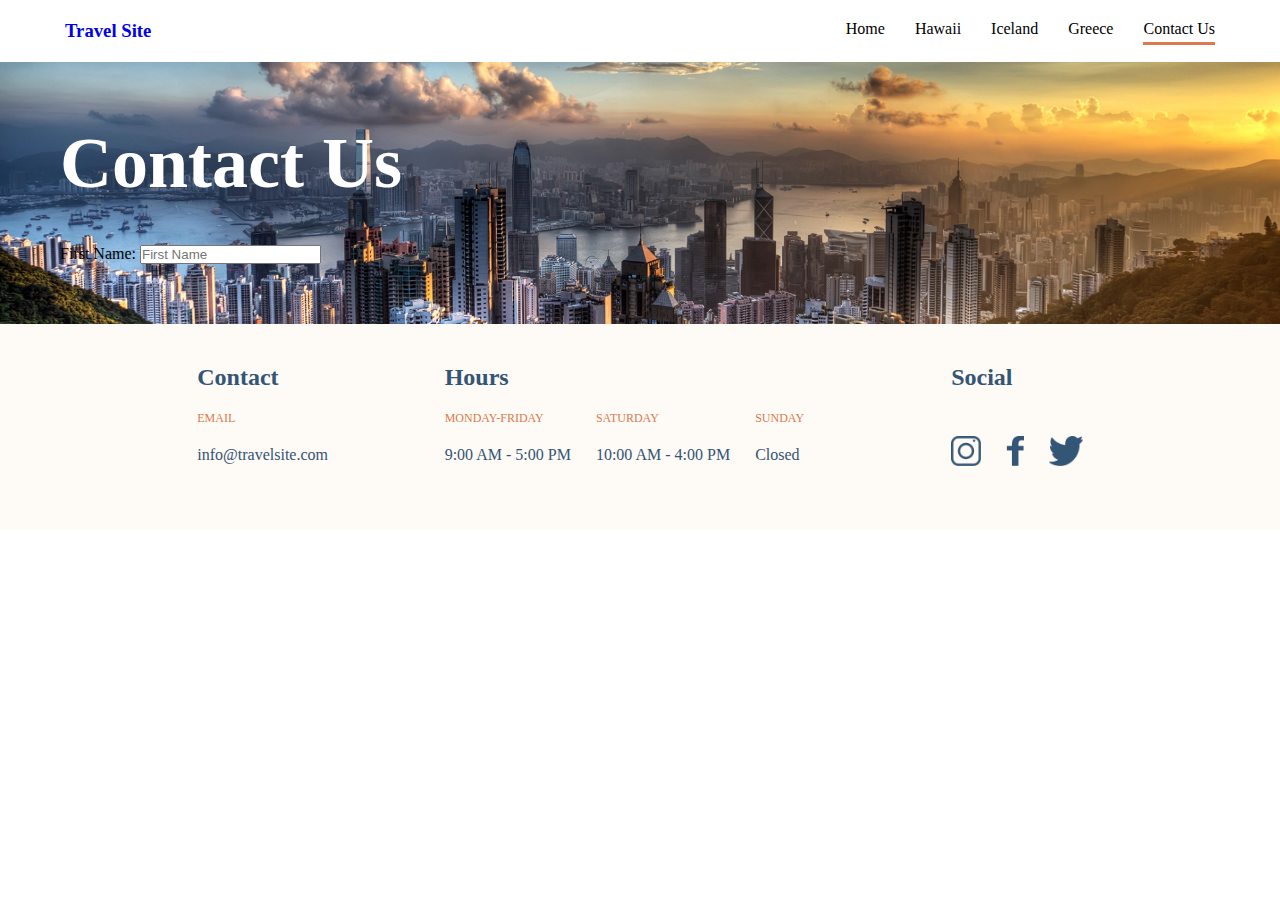
==== pages/contact-us.html @ 75d45d08 "Added background image to form and refactored code" ====
<!DOCTYPE html>
<html lang="en">
	<head>
		<meta charset="UTF-8" />
		<meta http-equiv="X-UA-Compatible" content="IE=edge" />
		<meta name="viewport" content="width=device-width, initial-scale=1.0" />
		<link rel="stylesheet" type="text/css" href="../css/global.css" />
		<link rel="stylesheet" type="text/css" href="../css/form.css" />
		<title>Travel Site - Contact Us</title>
	</head>
	<body>
		<header>
			<nav class="main-nav">
				<!-- Travel Site Logo -->
				<h3><a href="../index.html">Travel Site</a></h3>
				<ul class="main-nav__links">
					<!-- Destination Pages -->
					<li><a href="../index.html">Home</a></li>
					<li><a href="hawaii.html">Hawaii</a></li>
					<li><a href="iceland.html">Iceland</a></li>
					<li><a href="greece.html">Greece</a></li>
					<li>
						<a class="main-nav--active-page" href="contact-us.html">Contact Us</a>
					</li>
				</ul>
			</nav>
		</header>
		<!-- Form -->
		<main class="contact-us">
			<h1>Contact Us</h1>
			<div class="contact-us__form">
			<form> 
				<label for=first-name>First Name: </label>
				<input type="text" id="first-name" placeholder="First Name">
			</form>
		</main>
		<!-- Company Info -->
		<footer>
			<!-- Company Info Container -->
			<div class="company-info-container">
				<!-- Company Contact -->
				<div class="company-info">
					<h2>Contact</h2>
					<ul class="company-info__contact">
						<li>Email</li>
						<li>info@travelsite.com</li>
					</ul>
				</div>
				<!-- Company Hours -->
				<div class="company-info__days">
					<h2>Hours</h2>
					<div class="company-info__hours-container">
						<!-- Monday - Friday -->
						<ul class="company-info__hours">
							<li>Monday-Friday</li>
							<li>9:00 AM - 5:00 PM</li>
						</ul>
						<!-- Saturday -->
						<ul class="company-info__hours">
							<li>Saturday</li>
							<li>10:00 AM - 4:00 PM</li>
						</ul>
						<!-- Sunday -->
						<ul class="company-info__hours">
							<li>Sunday</li>
							<li>Closed</li>
						</ul>
					</div>
				</div>
				<!-- Social Media -->
				<div class="company-info">
					<h2>Social</h2>
					<ul class="company-info__social-media">
						<!-- Instagram -->
						<li>
							<a href="https://www.instagram.com">
								<img src="../assets/icons/instagram.png" alt="Instagram" />
							</a>
						</li>
						<!-- Facebook -->
						<li>
							<a href="https://www.facebook.com">
								<img src="../assets/icons/facebook.png" alt="Facebook" />
							</a>
						</li>
						<!-- Twitter -->
						<li>
							<a href="https://www.twitter.com">
								<img src="../assets/icons/twitter.png" alt="Twitter" />
							</a>
						</li>
					</ul>
				</div>
			</div>
		</footer>
	</body>
</html>
---- css/global.css ----
* {
	margin: 0px;
	padding: 0px;
	box-sizing: border-box;
}

body {
	font-family: 'Verdana';
	font-size: 1rem;
}

:is(h1, h2) {
	color: #335576;
}

/* Navigation  */
.main-nav {
	display: flex;
	justify-content: space-between;
	background-color: #fff;
	padding: 20px 65px;
}

/* Removes underline all links in nav */
.main-nav a {
	text-decoration: none;
}

/* Column-gap adjusts spacing between nav links */
.main-nav__links {
	display: flex;
	justify-content: space-evenly;
	list-style-type: none;
	column-gap: 30px;
}

.main-nav__links a {
	color: #000;
}

.main-nav--active-page {
	border-bottom: 3px solid #db7a4e;
	padding-bottom: 5px;
}

/* Footer */
footer {
	background-color: #fefaf5;
}

.company-info-container {
	display: flex;
	justify-content: space-around;
	width: 75vw;
	margin: auto;
	padding: 40px 0px 60px;
	color: #335576;
}

/* Company Info & Social Media - Width */
.company-info:first-child {
	width: 18%;
}

/* Company Hours - Width */
.company-info__days {
	width: 45%;
}

/* Daily Hours, Hours, contact */
:is(.company-info__contact, .company-info__hours, .company-info__social-media) {
	list-style: none;
	margin-top: 20px;
}

/* Makes the Store Info and Social Media Cards flex-direction: row */
:is(.company-info__hours-container, .company-info__social-media) {
	display: flex;
	column-gap: 25px;
}

/* company-info__contact a Targets the first li element */
:is(.company-info__contact, .company-info__hours) > li:first-child {
	font-size: 12px;
	color: #db7a4e;
	margin-bottom: 20px;
	text-transform: uppercase;
}

/* Social Media Images */
ul.company-info__social-media img {
	min-width: 18px;
	max-height: 30px;
}

.company-info:last-child > h2 {
	margin-bottom: 45px;
}
---- css/form.css ----
.contact-us {
	padding: 60px 60px;
	background-position: 20% 32%;
	background-size: cover;
	background-image: url('../assets/images/hk.jpg');
}

.contact-us > h1 {
	font-size: 4.5rem;
	color: #fff;
	margin-bottom: 40px;
}

.contact-us__form {
	display: flex;
	flex-direction: column;
}
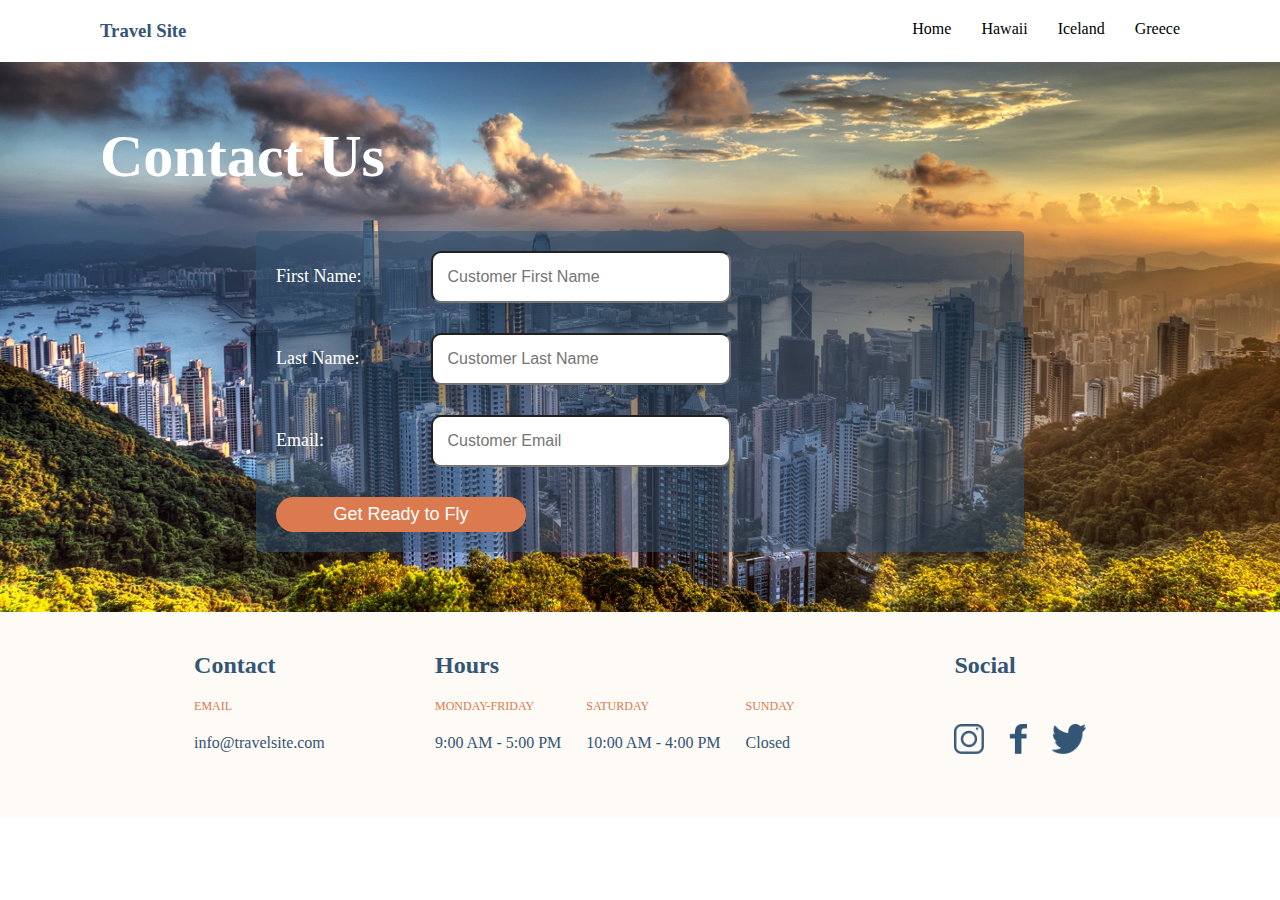
==== commit 5c4fe2f4: "Updated the basic form layout and add README.md" ====
--- a/pages/contact-us.html
+++ b/pages/contact-us.html
@@ -1,97 +1,124 @@
 <!DOCTYPE html>
 <html lang="en">
-	<head>
-		<meta charset="UTF-8" />
-		<meta http-equiv="X-UA-Compatible" content="IE=edge" />
-		<meta name="viewport" content="width=device-width, initial-scale=1.0" />
-		<link rel="stylesheet" type="text/css" href="../css/global.css" />
-		<link rel="stylesheet" type="text/css" href="../css/form.css" />
-		<title>Travel Site - Contact Us</title>
-	</head>
-	<body>
-		<header>
-			<nav class="main-nav">
-				<!-- Travel Site Logo -->
-				<h3><a href="../index.html">Travel Site</a></h3>
-				<ul class="main-nav__links">
-					<!-- Destination Pages -->
-					<li><a href="../index.html">Home</a></li>
-					<li><a href="hawaii.html">Hawaii</a></li>
-					<li><a href="iceland.html">Iceland</a></li>
-					<li><a href="greece.html">Greece</a></li>
-					<li>
-						<a class="main-nav--active-page" href="contact-us.html">Contact Us</a>
-					</li>
-				</ul>
-			</nav>
-		</header>
-		<!-- Form -->
-		<main class="contact-us">
-			<h1>Contact Us</h1>
-			<div class="contact-us__form">
-			<form> 
-				<label for=first-name>First Name: </label>
-				<input type="text" id="first-name" placeholder="First Name">
-			</form>
-		</main>
-		<!-- Company Info -->
-		<footer>
-			<!-- Company Info Container -->
-			<div class="company-info-container">
-				<!-- Company Contact -->
-				<div class="company-info">
-					<h2>Contact</h2>
-					<ul class="company-info__contact">
-						<li>Email</li>
-						<li>info@travelsite.com</li>
-					</ul>
-				</div>
-				<!-- Company Hours -->
-				<div class="company-info__days">
-					<h2>Hours</h2>
-					<div class="company-info__hours-container">
-						<!-- Monday - Friday -->
-						<ul class="company-info__hours">
-							<li>Monday-Friday</li>
-							<li>9:00 AM - 5:00 PM</li>
-						</ul>
-						<!-- Saturday -->
-						<ul class="company-info__hours">
-							<li>Saturday</li>
-							<li>10:00 AM - 4:00 PM</li>
-						</ul>
-						<!-- Sunday -->
-						<ul class="company-info__hours">
-							<li>Sunday</li>
-							<li>Closed</li>
-						</ul>
-					</div>
-				</div>
-				<!-- Social Media -->
-				<div class="company-info">
-					<h2>Social</h2>
-					<ul class="company-info__social-media">
-						<!-- Instagram -->
-						<li>
-							<a href="https://www.instagram.com">
-								<img src="../assets/icons/instagram.png" alt="Instagram" />
-							</a>
-						</li>
-						<!-- Facebook -->
-						<li>
-							<a href="https://www.facebook.com">
-								<img src="../assets/icons/facebook.png" alt="Facebook" />
-							</a>
-						</li>
-						<!-- Twitter -->
-						<li>
-							<a href="https://www.twitter.com">
-								<img src="../assets/icons/twitter.png" alt="Twitter" />
-							</a>
-						</li>
-					</ul>
-				</div>
-			</div>
-		</footer>
-	</body>
+  <head>
+    <meta charset="UTF-8" />
+    <meta http-equiv="X-UA-Compatible" content="IE=edge" />
+    <meta name="viewport" content="width=device-width, initial-scale=1.0" />
+    <link rel="stylesheet" type="text/css" href="../css/global.css" />
+    <link rel="stylesheet" type="text/css" href="../css/form.css" />
+    <title>Travel Site - Contact Us</title>
+  </head>
+  <body>
+    <header>
+      <nav class="main-nav">
+        <!-- Travel Site Logo -->
+        <h3><a href="../index.html">Travel Site</a></h3>
+        <ul class="main-nav__links">
+          <!-- Destination Pages -->
+          <li><a href="../index.html">Home</a></li>
+          <li><a href="hawaii.html">Hawaii</a></li>
+          <li><a href="iceland.html">Iceland</a></li>
+          <li><a href="greece.html">Greece</a></li>
+        </ul>
+      </nav>
+    </header>
+    <!-- Form -->
+    <main class="contact-us contact-us--hong-kong">
+      <h1>Contact Us</h1>
+      <form class="contact-us__form">
+        <!-- First Name -->
+        <ul>
+          <li class="contact-us__cx-info">
+            <label for="first-name">First Name: </label>
+            <input
+              type="text"
+              id="first-name"
+              placeholder="Customer First Name"
+            />
+          </li>
+        </ul>
+
+        <!-- Last name -->
+        <ul>
+          <li class="contact-us__cx-info">
+            <label for="last-name">Last Name: </label>
+            <input
+              type="text"
+              id="last-name"
+              placeholder="Customer Last Name"
+            />
+          </li>
+        </ul>
+        <!-- Email -->
+        <ul>
+          <li class="contact-us__cx-info">
+            <label for="last-name">Email: </label>
+            <input type="text" id="last-name" placeholder="Customer Email" />
+          </li>
+        </ul>
+        <button class="contact-us__button">
+          <p>Get Ready to Fly</p>
+        </button>
+      </form>
+    </main>
+    <!-- Company Info -->
+    <footer>
+      <!-- Company Info Container -->
+      <div class="company-info-container">
+        <!-- Company Contact -->
+        <div class="company-info">
+          <h2>Contact</h2>
+          <ul class="company-info__contact">
+            <li>Email</li>
+            <li>info@travelsite.com</li>
+          </ul>
+        </div>
+        <!-- Company Hours -->
+        <div class="company-info__days">
+          <h2>Hours</h2>
+          <div class="company-info__hours-container">
+            <!-- Monday - Friday -->
+            <ul class="company-info__hours">
+              <li>Monday-Friday</li>
+              <li>9:00 AM - 5:00 PM</li>
+            </ul>
+            <!-- Saturday -->
+            <ul class="company-info__hours">
+              <li>Saturday</li>
+              <li>10:00 AM - 4:00 PM</li>
+            </ul>
+            <!-- Sunday -->
+            <ul class="company-info__hours">
+              <li>Sunday</li>
+              <li>Closed</li>
+            </ul>
+          </div>
+        </div>
+        <!-- Social Media -->
+        <div class="company-info">
+          <h2>Social</h2>
+          <ul class="company-info__social-media">
+            <!-- Instagram -->
+            <li>
+              <a href="https://www.instagram.com">
+                <img src="../assets/icons/instagram.png" alt="Instagram" />
+              </a>
+            </li>
+            <!-- Facebook -->
+            <li>
+              <a href="https://www.facebook.com">
+                <img src="../assets/icons/facebook.png" alt="Facebook" />
+              </a>
+            </li>
+            <!-- Twitter -->
+            <li>
+              <a href="https://www.twitter.com">
+                <img src="../assets/icons/twitter.png" alt="Twitter" />
+              </a>
+            </li>
+          </ul>
+        </div>
+      </div>
+    </footer>
+  </body>
 </html>
--- a/css/global.css
+++ b/css/global.css
@@ -1,98 +1,119 @@
+:root {
+  font-size: 10px;
+}
+
 * {
-	margin: 0px;
-	padding: 0px;
-	box-sizing: border-box;
+  margin: 0px;
+  padding: 0px;
+  box-sizing: border-box;
 }
 
 body {
-	font-family: 'Verdana';
-	font-size: 1rem;
+  font-family: "Verdana";
+  font-size: 1.6rem;
 }
-
-:is(h1, h2) {
-	color: #335576;
+/* h1, h2, h3 color */
+:is(h1, h2),
+.main-nav > h3 > a {
+  color: #335576;
 }
 
 /* Navigation  */
 .main-nav {
-	display: flex;
-	justify-content: space-between;
-	background-color: #fff;
-	padding: 20px 65px;
+  display: flex;
+  justify-content: space-between;
+  background-color: #fff;
+  padding: 2rem;
+  margin: 0rem 8rem;
 }
 
 /* Removes underline all links in nav */
 .main-nav a {
-	text-decoration: none;
+  text-decoration: none;
 }
 
 /* Column-gap adjusts spacing between nav links */
 .main-nav__links {
-	display: flex;
-	justify-content: space-evenly;
-	list-style-type: none;
-	column-gap: 30px;
+  display: flex;
+  justify-content: space-evenly;
+  list-style-type: none;
+  column-gap: 3rem;
 }
 
 .main-nav__links a {
-	color: #000;
+  color: #000;
+}
+/* Active Page Modifier */
+.main-nav--active-page {
+  border-bottom: 0.5rem solid #db7a4e;
+  padding-bottom: 1rem;
 }
 
-.main-nav--active-page {
-	border-bottom: 3px solid #db7a4e;
-	padding-bottom: 5px;
+/* Destination and Contact Form */
+:is(.destination, .contact-us) {
+  padding: 6rem;
+  background-position: 20% 52%;
+  background-size: cover;
+}
+
+/* Destination and Contact Form Heading */
+:is(.destination, .contact-us) > h1 {
+  font-size: 6rem;
+  color: #fff;
+  margin-left: 4rem;
+  margin-bottom: 4rem;
 }
 
 /* Footer */
 footer {
-	background-color: #fefaf5;
+  background-color: #fefaf5;
 }
 
 .company-info-container {
-	display: flex;
-	justify-content: space-around;
-	width: 75vw;
-	margin: auto;
-	padding: 40px 0px 60px;
-	color: #335576;
+  display: flex;
+  justify-content: space-around;
+  width: 75vw;
+  margin: auto;
+  padding: 4rem 0px 6rem;
+  color: #335576;
 }
 
 /* Company Info & Social Media - Width */
 .company-info:first-child {
-	width: 18%;
+  flex-basis: 18%;
 }
 
 /* Company Hours - Width */
 .company-info__days {
-	width: 45%;
+  flex-basis: 47%;
 }
 
 /* Daily Hours, Hours, contact */
 :is(.company-info__contact, .company-info__hours, .company-info__social-media) {
-	list-style: none;
-	margin-top: 20px;
+  list-style: none;
+  margin-top: 2rem;
 }
 
 /* Makes the Store Info and Social Media Cards flex-direction: row */
 :is(.company-info__hours-container, .company-info__social-media) {
-	display: flex;
-	column-gap: 25px;
+  display: flex;
+  column-gap: 2.5rem;
 }
 
 /* company-info__contact a Targets the first li element */
 :is(.company-info__contact, .company-info__hours) > li:first-child {
-	font-size: 12px;
-	color: #db7a4e;
-	margin-bottom: 20px;
-	text-transform: uppercase;
+  font-size: 1.2rem;
+  color: #db7a4e;
+  margin-bottom: 2rem;
+  text-transform: uppercase;
 }
 
 /* Social Media Images */
 ul.company-info__social-media img {
-	min-width: 18px;
-	max-height: 30px;
+  min-width: 1.8rem;
+  max-height: 3rem;
 }
 
 .company-info:last-child > h2 {
-	margin-bottom: 45px;
+  margin-bottom: 4.5rem;
 }
--- a/css/form.css
+++ b/css/form.css
@@ -1,17 +1,53 @@
-.contact-us {
-	padding: 60px 60px;
-	background-position: 20% 32%;
-	background-size: cover;
-	background-image: url('../assets/images/hk.jpg');
+/* Contact form - Background */
+.contact-us--hong-kong {
+  background-image: url("../assets/images/hk.jpg");
 }
 
-.contact-us > h1 {
-	font-size: 4.5rem;
-	color: #fff;
-	margin-bottom: 40px;
+/* Contact Form Container */
+.contact-us__form {
+  display: flex;
+  flex-direction: column;
+  font-size: 1.8rem;
+  background-color: rgba(51 85 118 / 0.5);
+  color: white;
+  margin: auto;
+  width: 60vw;
+  border-radius: 0.5rem;
+  row-gap: 3rem;
+  padding: 2rem;
 }
 
-.contact-us__form {
-	display: flex;
-	flex-direction: column;
+.contact-us__cx-info {
+  list-style: none;
 }
+
+.contact-us__cx-info > label {
+  display: inline-block;
+  width: 15rem;
+}
+
+.contact-us__cx-info > input {
+  padding: 1.5rem;
+  width: 30rem;
+  border-radius: 10px;
+  font-size: 1.6rem;
+  color: rgba(51 85 118);
+}
+
+.contact-us__cx-info > input:focus {
+  background-color: #fefaf5;
+  color: rgba(51 85 118);
+  font-size: 2rem;
+}
+
+/* Contact Form - Button */
+.contact-us__button {
+  color: white;
+  background-color: #db7a4e;
+  font-size: 1.8rem;
+  padding: 0.7rem 4rem;
+  border-radius: 3rem;
+  border: none;
+  cursor: pointer;
+  width: 25rem;
+}
